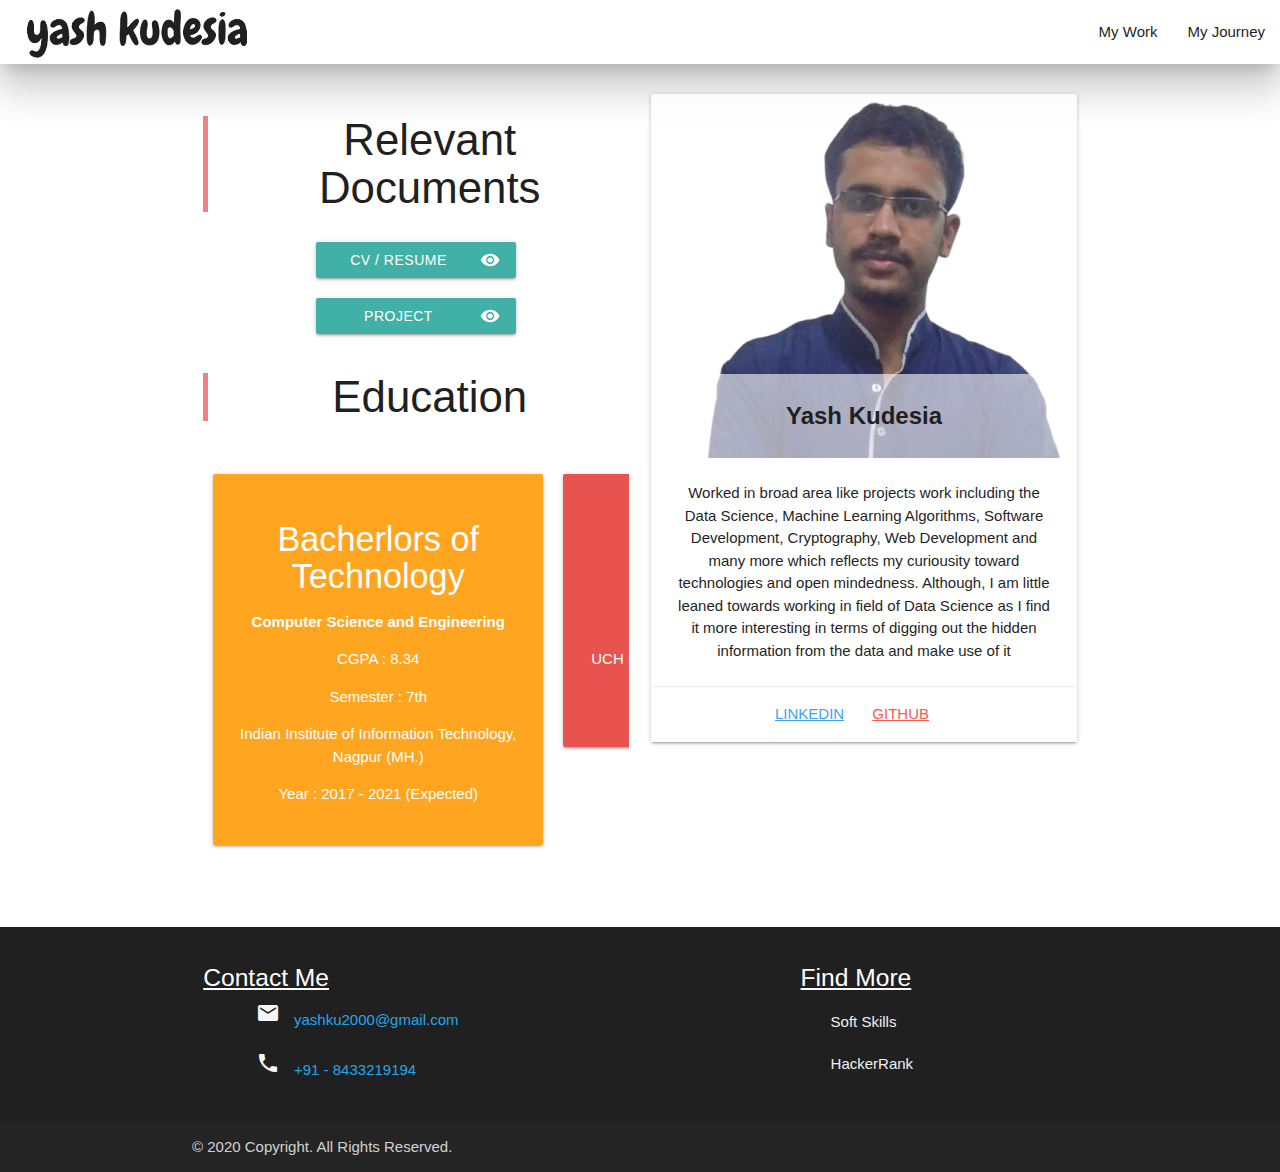
==== copy.html @ 3024ec8c "Work page done, improved home page" ====
<!DOCTYPE html>
<html lang="en">

<head>
    <meta charset="UTF-8">
    <meta name="viewport" content="width=device-width, initial-scale=1.0">
    <!-- Compiled and minified CSS -->
    <link rel="stylesheet" href="https://cdnjs.cloudflare.com/ajax/libs/materialize/1.0.0/css/materialize.min.css">
    <!--Import Google Icon Font-->
    <link href="https://fonts.googleapis.com/icon?family=Material+Icons" rel="stylesheet">
    <!-- Compiled and minified JavaScript -->
    <script src="https://cdnjs.cloudflare.com/ajax/libs/materialize/1.0.0/js/materialize.min.js"></script>
    <script src="https://ajax.googleapis.com/ajax/libs/jquery/3.5.1/jquery.min.js"></script>

    <link rel="stylesheet" href="css/styles.css">

    <title>Portfolio</title>
</head>

<body>
    <nav class="black-text white z-depth-5 load-blur" style="padding-left: 20px;">
        <div class="nav-wrapper">
            <a href="index.html" class="brand-logo left black-text"><img src="img/logo-small.png" class="responsive-img"
                    alt=""></a>
            <ul id="nav-mobile" class="right hide-on-small-only">
                <li class="hoverItem"><a href="work.html" class="black-text">My Work</a></li>
                <li class="hoverItem"><a href="journey.html" class="black-text">My Journey</a></li>
            </ul>
            <div class="show-on-small hide-on-med-and-up">
                <br>
                <ul id="nav-mobile" class="center">
                    <li><a href="work.html" class="grey-text btn mainbtn white">My Work</a></li>
                    <li><a href="journey.html" class="grey-text btn mainbtn white">My Journey</a></li>
                </ul>
            </div>
        </div>
    </nav>
    <br>
    <div class="loader-wrapper">
        <div class="preloader-wrapper big active loader">
            <div class="spinner-layer spinner-red-only">
                <div class="circle-clipper left">
                    <div class="circle"></div>
                </div>
                <div class="gap-patch">
                    <div class="circle"></div>
                </div>
                <div class="circle-clipper right">
                    <div class="circle"></div>
                </div>
            </div>
        </div>
    </div>

    
    <div class="container load-blur">
        <div class="row black-text">
            <div class="col s12 m6 center">
                <blockquote>
                    <h3>Relevant Documents</h3>
                </blockquote>

                <div>
                    <a class="waves-effect waves-light btn mainLink hoverItem"
                        href="https://drive.google.com/file/d/1AIBeAWYrrnMBKMd2IcwZqSfy5sHG3OUV/view?usp=sharing"><i
                            class="material-icons right" target="_blank">visibility</i>CV / Resume</a>
                    <a class="waves-effect waves-light btn mainLink hoverItem"
                        href="https://drive.google.com/file/d/1YKBGsflAJLt9YAysrFkyISuADau-vXHT/view?usp=sharing"><i
                            class="material-icons right" target="_blank">visibility</i>Project Profile</a>
                </div>
                <blockquote>
                    <h3>Education</h3>
                </blockquote>
                <div id="edu">
                    <ul>
                        <li>
                            <div class="card-panel orange hoverable">
                                <span class="white-text">
                                    <h4>Bacherlors of Technology</h4>
                                    <p><b>Computer Science and Engineering</b></p>
                                    <p>CGPA : 8.34</p>
                                    <p>Semester : 7th</p>
                                    <p>Indian Institute of Information Technology, Nagpur (MH.)</p>
                                    <p>Year : 2017 - 2021 (Expected)</p>

                                </span>
                            </div>
                        </li>
                        <li>
                            <div class="card-panel red darken-1 hoverable">
                                <span class="white-text">
                                    <h4>Intermediate</h4>
                                    <p><b>Science Stream</b></p>
                                    <p>Percentage : 85</p>
                                    <p>UCH Madhyamik Vidhyalaya, Sikar (Raj.)</p>
                                    <p>Year : 2015 - 2016</p>
                                </span>
                            </div>
                        </li>
                        <li>
                            <div class="card-panel blue hoverable">
                                <span class="white-text">
                                    <h4>Matriculation</h4>
                                    <p>CGPA : 10</p>
                                    <p>Florence Nightingale Public School, Budaun (UP)</p>
                                    <p>Year : 2013 - 2014</p>
                                </span>
                            </div>
                        </li>
                    </ul>
                </div>
                <br>
            </div>
            <div class="col s12 m6 center">
                <div class="card hoverable">
                    <div class="card-image">
                        <img src="img/yash.png" class="responsive-img">
                        <div class="card-title black-text">Yash Kudesia</div>
                    </div>
                    <div class="card-content">
                        <p>Worked in broad area like projects work including the Data Science, Machine Learning
                            Algorithms,
                            Software Development, Cryptography, Web Development and many more which reflects
                            my curiousity toward technologies and open mindedness. Although, I am little
                            leaned towards working in field of Data Science as I find it more interesting in terms of
                            digging out the hidden information from the data and make use of it</p>
                    </div>
                    <div class="card-action">
                        <a href="https://www.linkedin.com/in/yashkudesia/" class="blue-text"
                            target="_blank"><u>Linkedin</u></a>
                        <a href="https://github.com/Yash-Kudesia" class="red-text" target="_blank"><u>Github</u></a>

                    </div>
                </div>
            </div>
        </div>

    </div>

    <footer class="black page-footer load-blur">
        <div class="container">
            <div class="row">
                <div class="col l6 s12">
                    <h5 class="white-text"><u>Contact Me</u></h5>

                    <div class="container">
                        <div class="row">
                            <span class="grey-text text-lighten-4"><i class="material-icons shift">mail</i>
                                <a href="mailto:yashku2000@gmail.com"> yashku2000@gmail.com</a>
                            </span>
                        </div>
                        <div class="row">
                            <span class="grey-text text-lighten-4"><i class="material-icons shift">phone</i>
                                <a href="tel:+918433219194">+91 - 8433219194</a>
                            </span>
                        </div>
                    </div>
                </div>
                <div class="col l4 offset-l2 s12">
                    <h5 class="white-text"><u>Find More</u></h5>
                    <ul class="inline">
                        <li><a class="grey-text text-lighten-3"
                                href="https://app.assessfirst.com/_/profile/llouvwfj-yash-kudesia">Soft Skills</a></li>
                        <li><a class="grey-text text-lighten-3"
                                href="https://www.hackerrank.com/yashku2000">HackerRank</a></li>

                    </ul>
                </div>
            </div>
        </div>
        <div class="footer-copyright">
            <div class="container">
                © 2020 Copyright. All Rights Reserved.
            </div>
        </div>
    </footer>
    <script src="js/src.js"></script>
    <script>
        $(window).on("load", function () {
            $(".loader-wrapper").fadeOut("slow");
            $(".load-blur").fadeIn(1000);
        });
        
    </script>
</body>

</html>
---- css/styles.css ----
body {
    display: flex;
    min-height: 100vh;
    flex-direction: column;
}

main {
    flex: 1 0 auto;
}

nav {
    height: auto !important;
}

.nav-active {
    font-weight: bolder;
    font-size: 20px;
    border-bottom: 5px solid black;
}

.load-blur {
    display: none;
}

.colMargin {
    margin-bottom: 15px;
}

.card-title {
    background-color: rgba(255, 255, 255, 0.6);
    width: -webkit-fill-available;
    font-weight: bold !important;
}

.mainLink {
    margin: 10px;
    width: 200px;
}

.mainbtn {
    width: 125px;
}

footer a {
    padding: 10px;
    height: 20px;
}

footer a:hover {
    border-left: 5px solid white;
}

footer span:hover {
    border-bottom: 5px solid white;
}

.loader {
    margin-left: 45vw;
    margin-top: 50vh;
}

.loader-wrapper {
    width: 100%;
    z-index: 1;
    height: 100%;
    position: fixed;
    left: 0;
    top: 0;
}

#edu {
    overflow-x: auto;
}

#edu ul {
    display: flex;
}

#edu ul li {
    padding: 10px;
    min-width: 350px;
}

.git-color {
    color: #ff0707
}

.inline li {
    margin: 20px;
}

.jContent {
    display: none;
}

.jbtn {
    width: auto;
    padding: 5px;
    background-color: white;
    border-bottom: 2px solid black;
}

.jactive {
    border-bottom: none;
    font-weight: bolder;
    font-size: 20px;
}

.jbtn:hover {
    border-bottom: none;
    font-weight: bolder;
    font-size: 20px;
}

/* scrollbar */

/* width */
::-webkit-scrollbar {
    width: 10px;
}

/* Track */
::-webkit-scrollbar-track {
    box-shadow: inset 0 0 5px grey;
    border-radius: 10px;
}

/* Handle */
::-webkit-scrollbar-thumb {
    background: rgb(255, 255, 255);
    border-radius: 10px;
}

/* Handle on hover */
::-webkit-scrollbar-thumb:hover {
    background: #eeeeee;
}

#others {
    font-size: x-large;
}

@media (min-width:1200px) {
    .cont2 {
       width: fit-content;
    }
}
@media (max-width:1199px){
    .cont2{
        width: 93%;
    }
}

@media (max-width:600px) {
    .mobile {
        line-height: 2;
        word-spacing: 5px;
        letter-spacing: 2px;
    }
}

@media (max-width:450px) {
    .mobile {
        line-height: normal;
        letter-spacing: normal;
    }
}
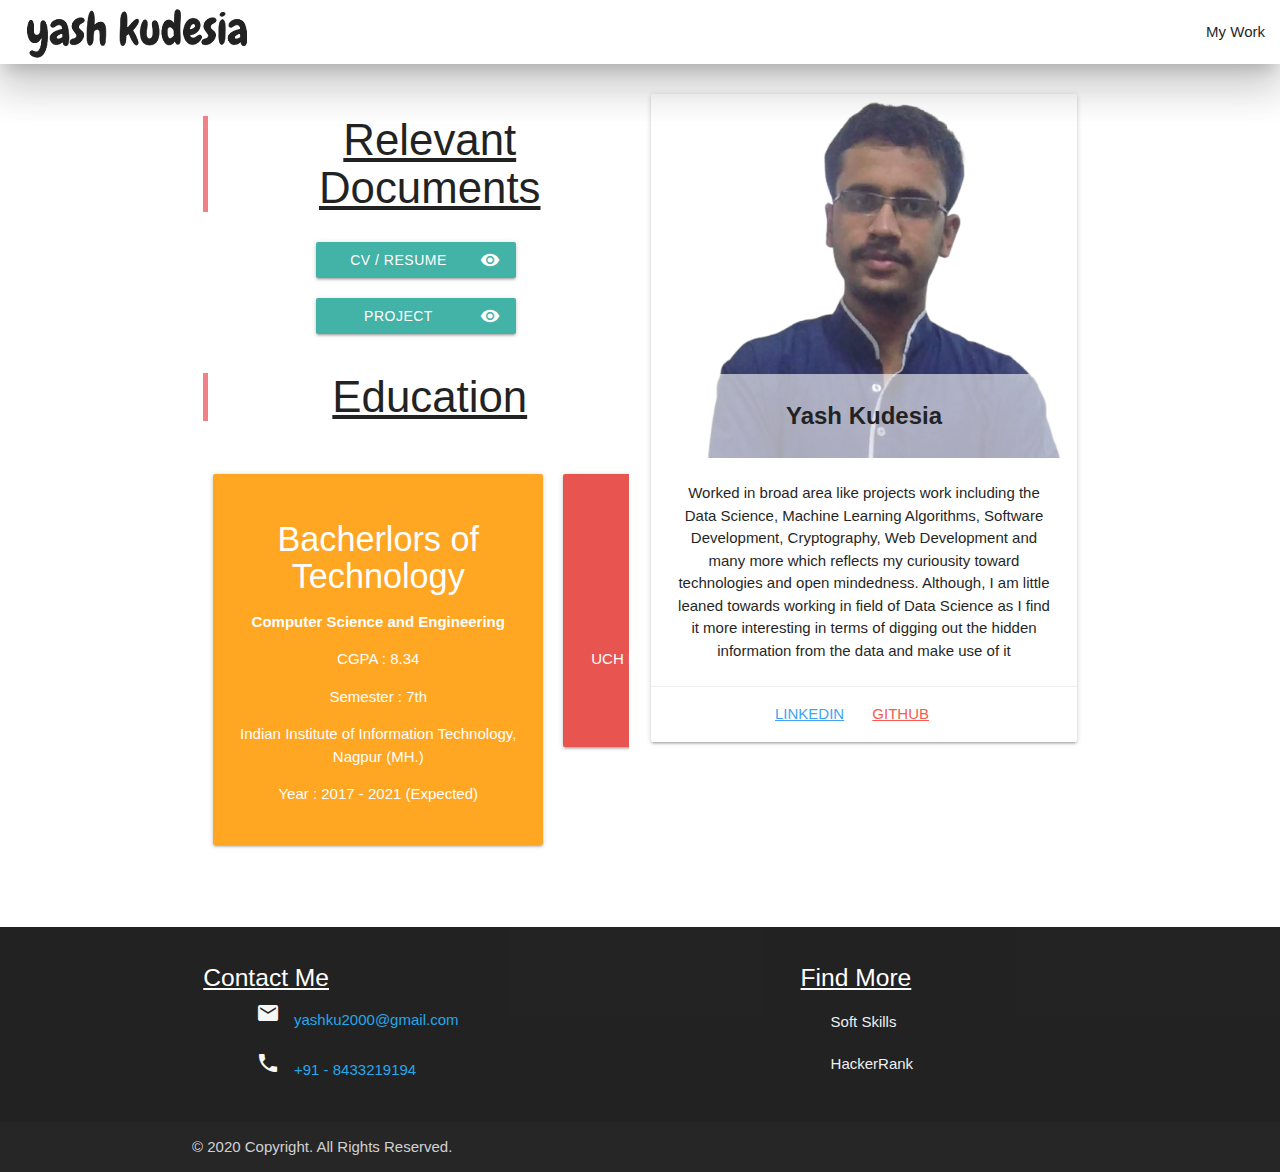
==== commit 909a3bd4: "homepage v2 and added temp pages for work details" ====
--- a/copy.html
+++ b/copy.html
@@ -24,13 +24,13 @@
                     alt=""></a>
             <ul id="nav-mobile" class="right hide-on-small-only">
                 <li class="hoverItem"><a href="work.html" class="black-text">My Work</a></li>
-                <li class="hoverItem"><a href="journey.html" class="black-text">My Journey</a></li>
+                <!-- <li class="hoverItem"><a href="journey.html" class="black-text">My Journey</a></li> -->
             </ul>
             <div class="show-on-small hide-on-med-and-up">
                 <br>
                 <ul id="nav-mobile" class="center">
                     <li><a href="work.html" class="grey-text btn mainbtn white">My Work</a></li>
-                    <li><a href="journey.html" class="grey-text btn mainbtn white">My Journey</a></li>
+                    <!-- <li><a href="journey.html" class="grey-text btn mainbtn white">My Journey</a></li> -->
                 </ul>
             </div>
         </div>
--- a/css/styles.css
+++ b/css/styles.css
@@ -2,24 +2,92 @@
     display: flex;
     min-height: 100vh;
     flex-direction: column;
+    max-width: 1800px;
+    margin: auto !important;
+    transition: 0.5s;
 }
 
 main {
     flex: 1 0 auto;
 }
+blockquote{
+   text-decoration: underline;
+}
+.parallax {
+    background-image: url('/img/fullImg.png');
+    background-attachment: fixed;
+    background-position: left;
+    background-repeat: no-repeat;
+    background-size: contain;
+    background-position: right;
+}
+.cbackground {
+    background-color: rgba(255, 255, 255, 0.6);
+}
+.card{
+    background-color: unset !important;
+}
+@media (min-width:600px){
+    .col-hover:hover{
+        background:rgb(187 135 7 / 30%)!important;
+        transition-property: background;
+        transition-duration:  1s;
+    }
+}
+@media (max-width:600px) {
+    .cbg2 {
+        background-color: rgb(187 135 7 / 60%);
+        color: white;
+        font-weight: 600;
+    }
+    .m-top{
+        margin-top: 220px;
+    }
+
+    .zDepth {
+        -webkit-box-shadow: 0 2px 2px 0 rgba(0, 0, 0, 0.14), 0 3px 1px -2px rgba(0, 0, 0, 0.12), 0 1px 5px 0 rgba(0, 0, 0, 0.2);
+        box-shadow: 0 2px 2px 0 rgba(0, 0, 0, 0.14), 0 3px 1px -2px rgba(0, 0, 0, 0.12), 0 1px 5px 0 rgba(0, 0, 0, 0.2);
+    }
+}
 
 nav {
     height: auto !important;
+    transition: 0.5s;
 }
 
 .nav-active {
-    font-weight: bolder;
-    font-size: 20px;
-    border-bottom: 5px solid black;
+    font-weight: 600;
+    /* font-size: 20px; */
+    /* border-bottom: 5px solid black; */
+    transition: 0.5s;
+}
+
+nav li a {
+    transition: 0.5s;
+}
+
+
+
+@media(min-width:601px) {
+    nav li a:hover {
+        font-size: 20px;
+    }
+}
+
+@media(max-width:600px) {
+    nav li a:hover {
+        font-weight: bolder;
+        color: black !important;
+    }
 }
 
 .load-blur {
     display: none;
+}
+
+.border {
+    border-bottom: 10px solid teal;
+    border-right: 10px solid;
 }
 
 .colMargin {
@@ -44,14 +112,16 @@
 footer a {
     padding: 10px;
     height: 20px;
+    transition: 0.5s;
 }
 
 footer a:hover {
-    border-left: 5px solid white;
+    /* border-left: 5px solid white; */
+    font-size: 18px;
 }
 
 footer span:hover {
-    border-bottom: 5px solid white;
+    font-size: 18px;
 }
 
 .loader {
@@ -91,6 +161,14 @@
 
 .jContent {
     display: none;
+    text-align: center;
+
+}
+
+@media (min-width:800px) {
+    .jContent {
+        width: 400px !important;
+    }
 }
 
 .jbtn {
@@ -98,6 +176,7 @@
     padding: 5px;
     background-color: white;
     border-bottom: 2px solid black;
+    transition: 0.5s;
 }
 
 .jactive {
@@ -109,8 +188,9 @@
 .jbtn:hover {
     border-bottom: none;
     font-weight: bolder;
-    font-size: 20px;
-}
+    font-size: 25px;
+}
+
 
 /* scrollbar */
 
@@ -127,13 +207,13 @@
 
 /* Handle */
 ::-webkit-scrollbar-thumb {
-    background: rgb(255, 255, 255);
+    background: teal;
     border-radius: 10px;
 }
 
 /* Handle on hover */
 ::-webkit-scrollbar-thumb:hover {
-    background: #eeeeee;
+    background: black;
 }
 
 #others {
@@ -142,11 +222,12 @@
 
 @media (min-width:1200px) {
     .cont2 {
-       width: fit-content;
-    }
-}
-@media (max-width:1199px){
-    .cont2{
+        width: fit-content;
+    }
+}
+
+@media (max-width:1199px) {
+    .cont2 {
         width: 93%;
     }
 }
@@ -157,11 +238,4 @@
         word-spacing: 5px;
         letter-spacing: 2px;
     }
-}
-
-@media (max-width:450px) {
-    .mobile {
-        line-height: normal;
-        letter-spacing: normal;
-    }
 }